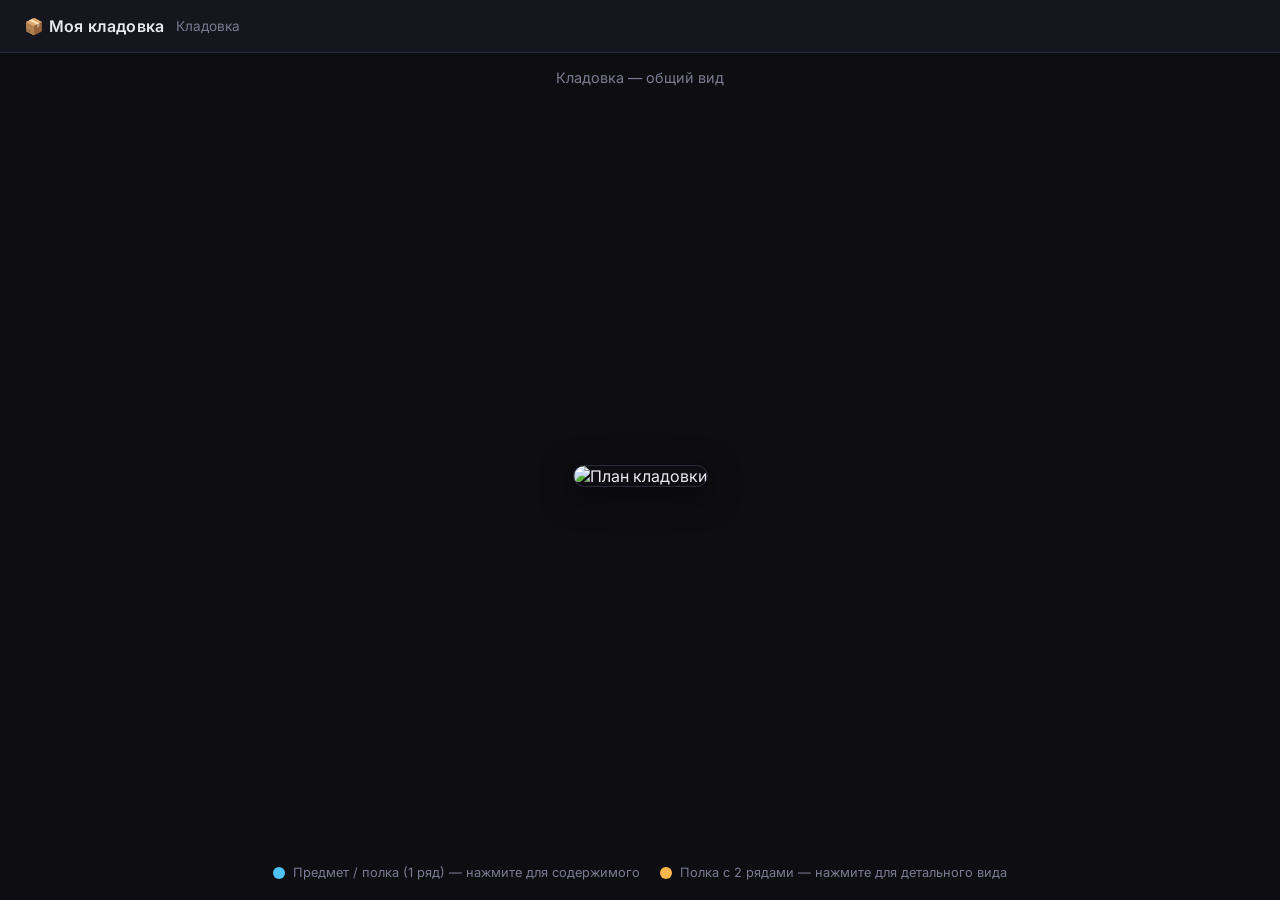
==== index.html @ 37446137 "Initial commit: storage map with Firebase Firestore backend Co-Authored-By: Claude Sonnet 4.6 <norep" ====
<!DOCTYPE html>
<html lang="ru">
<head>
  <meta charset="UTF-8">
  <meta name="viewport" content="width=device-width, initial-scale=1.0">
  <title>Моя кладовка</title>
  <link rel="preconnect" href="https://fonts.googleapis.com">
  <link href="https://fonts.googleapis.com/css2?family=Inter:wght@400;500;600&display=swap" rel="stylesheet">
  <link rel="stylesheet" href="css/style.css">
</head>
<body>
  <div id="app">
    <header class="header">
      <h1>📦 Моя кладовка</h1>
      <div class="breadcrumbs" id="breadcrumbs"></div>
      <button class="btn-back hidden" id="btn-back">← Назад</button>
    </header>

    <p class="screen-title" id="screen-title"></p>

    <main class="scene">
      <div id="loading" style="display:flex;align-items:center;justify-content:center;color:var(--text-muted);font-size:0.9rem;gap:10px">
        <span style="animation:spin 1s linear infinite;display:inline-block">⏳</span> Загрузка...
      </div>
      <div class="photo-wrapper" id="photo-wrapper"></div>
    </main>

    <div class="legend" id="legend"></div>
  </div>

  <!-- Modal -->
  <div class="modal-overlay" id="modal-overlay">
    <div class="modal" role="dialog" aria-modal="true">
      <div class="modal-header">
        <h2 id="modal-title"></h2>
        <button class="modal-close" id="modal-close" aria-label="Закрыть">✕</button>
      </div>
      <div class="modal-body">
        <ul id="modal-list"></ul>
      </div>
    </div>
  </div>

  <style>
    @keyframes spin { to { transform: rotate(360deg); } }
  </style>

  <!-- Firebase SDK -->
  <script src="https://www.gstatic.com/firebasejs/9.23.0/firebase-app-compat.js"></script>
  <script src="https://www.gstatic.com/firebasejs/9.23.0/firebase-firestore-compat.js"></script>
  <script src="js/firebase-config.js"></script>
  <script src="js/data.js"></script>
  <script src="js/viewer.js"></script>
</body>
</html>
---- css/style.css ----
/* ===== RESET & BASE ===== */
*, *::before, *::after { box-sizing: border-box; margin: 0; padding: 0; }

:root {
  --bg: #0e0e12;
  --surface: #16161e;
  --surface2: #1e1e2a;
  --border: #2a2a3a;
  --text: #e8e8f0;
  --text-muted: #7a7a90;
  --accent: #6c63ff;
  --accent-hover: #8a82ff;
  --dot-single: #4fc3f7;      /* голубой — одиночный предмет/1 ряд */
  --dot-multi: #ffb74d;       /* оранжевый — полка с 2 рядами */
  --dot-box: #81c784;         /* зелёный — коробка внутри полки */
  --danger: #ef5350;
  --success: #66bb6a;
  --radius: 12px;
  --shadow: 0 8px 32px rgba(0,0,0,0.6);
}

html, body { height: 100%; font-family: 'Inter', system-ui, sans-serif; background: var(--bg); color: var(--text); }

/* ===== LAYOUT ===== */
#app {
  min-height: 100vh;
  display: flex;
  flex-direction: column;
}

/* ===== HEADER ===== */
.header {
  display: flex;
  align-items: center;
  gap: 12px;
  padding: 16px 24px;
  background: var(--surface);
  border-bottom: 1px solid var(--border);
  position: sticky;
  top: 0;
  z-index: 100;
}

.header h1 {
  font-size: 1rem;
  font-weight: 600;
  color: var(--text);
  letter-spacing: 0.02em;
}

.breadcrumbs {
  display: flex;
  align-items: center;
  gap: 8px;
  font-size: 0.85rem;
  color: var(--text-muted);
  flex: 1;
}

.breadcrumbs .crumb {
  cursor: pointer;
  color: var(--accent);
  transition: color 0.2s;
}
.breadcrumbs .crumb:hover { color: var(--accent-hover); }
.breadcrumbs .sep { color: var(--border); }
.breadcrumbs .current { color: var(--text-muted); cursor: default; }

.btn-back {
  display: flex;
  align-items: center;
  gap: 6px;
  padding: 6px 14px;
  background: transparent;
  border: 1px solid var(--border);
  border-radius: 8px;
  color: var(--text-muted);
  font-size: 0.85rem;
  cursor: pointer;
  transition: all 0.2s;
}
.btn-back:hover { border-color: var(--accent); color: var(--accent); }
.btn-back.hidden { display: none; }

/* ===== SCENE ===== */
.scene {
  flex: 1;
  display: flex;
  align-items: center;
  justify-content: center;
  padding: 32px 24px;
}

.photo-wrapper {
  position: relative;
  display: inline-block;
  max-width: 100%;
  border-radius: var(--radius);
  overflow: hidden;
  box-shadow: var(--shadow);
  border: 1px solid var(--border);
}

.photo-wrapper img {
  display: block;
  max-width: min(900px, 100%);
  max-height: 70vh;
  width: 100%;
  object-fit: cover;
  user-select: none;
}

/* ===== DOTS ===== */
.dot {
  position: absolute;
  width: 18px;
  height: 18px;
  border-radius: 50%;
  transform: translate(-50%, -50%);
  cursor: pointer;
  border: 2px solid rgba(255,255,255,0.3);
  transition: transform 0.2s, box-shadow 0.2s;
  z-index: 10;
}

.dot::after {
  content: '';
  position: absolute;
  inset: -4px;
  border-radius: 50%;
  border: 2px solid currentColor;
  opacity: 0;
  transition: opacity 0.2s, transform 0.3s;
}

.dot:hover {
  transform: translate(-50%, -50%) scale(1.4);
  box-shadow: 0 0 16px currentColor;
}

.dot:hover::after {
  opacity: 0.4;
  transform: scale(1.3);
}

.dot.type-item { background: var(--dot-single); color: var(--dot-single); }
.dot.type-shelf-multi { background: var(--dot-multi); color: var(--dot-multi); }
.dot.type-box { background: var(--dot-box); color: var(--dot-box); }

/* Pulse animation */
@keyframes pulse {
  0%, 100% { box-shadow: 0 0 0 0 currentColor; opacity: 1; }
  50% { box-shadow: 0 0 0 6px transparent; opacity: 0.8; }
}
.dot { animation: pulse 2.5s ease-in-out infinite; }
.dot:hover { animation: none; }

/* ===== LEGEND ===== */
.legend {
  display: flex;
  gap: 20px;
  justify-content: center;
  padding: 0 24px 20px;
  flex-wrap: wrap;
}

.legend-item {
  display: flex;
  align-items: center;
  gap: 8px;
  font-size: 0.8rem;
  color: var(--text-muted);
}

.legend-dot {
  width: 12px;
  height: 12px;
  border-radius: 50%;
  flex-shrink: 0;
}

/* ===== MODAL ===== */
.modal-overlay {
  position: fixed;
  inset: 0;
  background: rgba(0,0,0,0.75);
  backdrop-filter: blur(4px);
  z-index: 200;
  display: flex;
  align-items: center;
  justify-content: center;
  padding: 24px;
  opacity: 0;
  pointer-events: none;
  transition: opacity 0.2s;
}

.modal-overlay.visible {
  opacity: 1;
  pointer-events: all;
}

.modal {
  background: var(--surface2);
  border: 1px solid var(--border);
  border-radius: var(--radius);
  box-shadow: var(--shadow);
  width: 100%;
  max-width: 480px;
  max-height: 80vh;
  overflow: hidden;
  display: flex;
  flex-direction: column;
  transform: translateY(12px);
  transition: transform 0.2s;
}

.modal-overlay.visible .modal { transform: translateY(0); }

.modal-header {
  display: flex;
  align-items: center;
  justify-content: space-between;
  padding: 20px 24px 16px;
  border-bottom: 1px solid var(--border);
}

.modal-header h2 {
  font-size: 1rem;
  font-weight: 600;
  color: var(--text);
}

.modal-close {
  width: 32px;
  height: 32px;
  border-radius: 8px;
  background: transparent;
  border: 1px solid var(--border);
  color: var(--text-muted);
  cursor: pointer;
  font-size: 1.1rem;
  display: flex;
  align-items: center;
  justify-content: center;
  transition: all 0.2s;
}
.modal-close:hover { border-color: var(--danger); color: var(--danger); }

.modal-body {
  padding: 20px 24px;
  overflow-y: auto;
}

.modal-body ul {
  list-style: none;
  display: flex;
  flex-direction: column;
  gap: 8px;
}

.modal-body ul li {
  display: flex;
  align-items: center;
  gap: 10px;
  padding: 10px 14px;
  background: var(--surface);
  border-radius: 8px;
  font-size: 0.9rem;
  color: var(--text);
  border: 1px solid var(--border);
}

.modal-body ul li::before {
  content: '';
  width: 6px;
  height: 6px;
  border-radius: 50%;
  background: var(--accent);
  flex-shrink: 0;
}

.modal-body .empty {
  color: var(--text-muted);
  font-size: 0.9rem;
  text-align: center;
  padding: 16px 0;
}

/* ===== SCREEN TITLE ===== */
.screen-title {
  text-align: center;
  padding: 16px 24px 0;
  font-size: 0.9rem;
  color: var(--text-muted);
}

/* ===== SCROLLBAR ===== */
::-webkit-scrollbar { width: 6px; }
::-webkit-scrollbar-track { background: var(--surface); }
::-webkit-scrollbar-thumb { background: var(--border); border-radius: 3px; }
::-webkit-scrollbar-thumb:hover { background: var(--accent); }

/* ===== MOBILE ===== */
@media (max-width: 600px) {
  .header { padding: 12px 16px; }
  .header h1 { font-size: 0.9rem; }
  .scene { padding: 16px 12px; }
  .dot { width: 14px; height: 14px; }
  .legend { gap: 12px; padding: 0 16px 16px; }
  .modal { max-width: 100%; }
}
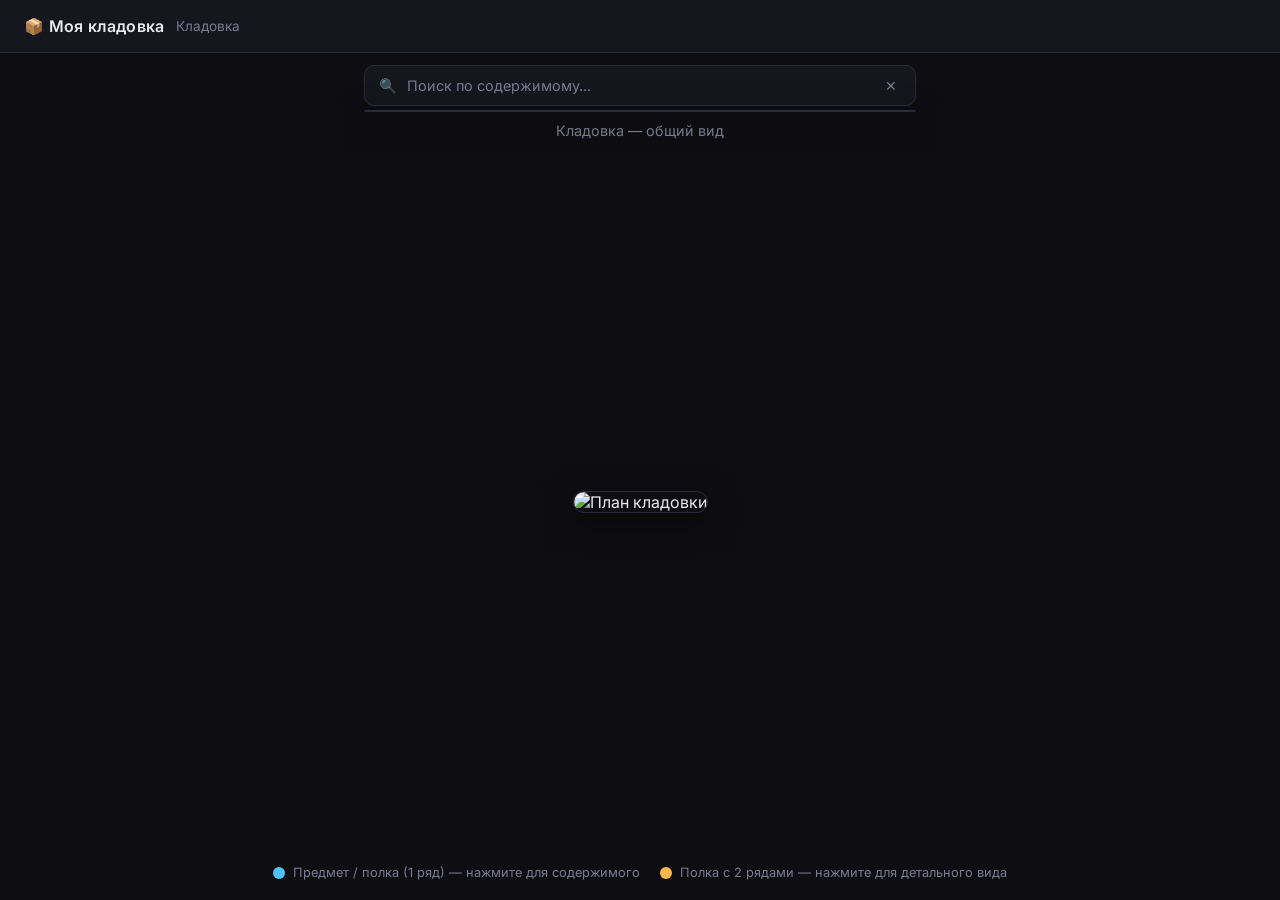
==== commit 1127e3eb: "Add search bar with partial match (3+ chars) Co-Authored-By: Claude Sonnet 4.6 <noreply@anthropic.co" ====
--- a/index.html
+++ b/index.html
@@ -15,6 +15,15 @@
       <div class="breadcrumbs" id="breadcrumbs"></div>
       <button class="btn-back hidden" id="btn-back">← Назад</button>
     </header>
+
+    <div class="search-wrap" id="search-wrap">
+      <div class="search-box">
+        <span class="search-icon">🔍</span>
+        <input class="search-input" id="search-input" type="search" placeholder="Поиск по содержимому..." autocomplete="off">
+        <button class="search-clear hidden" id="search-clear">✕</button>
+      </div>
+      <div class="search-results hidden" id="search-results"></div>
+    </div>
 
     <p class="screen-title" id="screen-title"></p>
 
--- a/css/style.css
+++ b/css/style.css
@@ -287,6 +287,101 @@
   padding: 16px 0;
 }
 
+/* ===== SEARCH ===== */
+.search-wrap {
+  padding: 12px 24px 0;
+  position: relative;
+  max-width: 600px;
+  margin: 0 auto;
+  width: 100%;
+}
+
+.search-box {
+  display: flex;
+  align-items: center;
+  gap: 10px;
+  background: var(--surface);
+  border: 1px solid var(--border);
+  border-radius: 10px;
+  padding: 0 14px;
+  transition: border-color 0.2s;
+}
+.search-box:focus-within { border-color: var(--accent); }
+
+.search-icon { font-size: 0.9rem; flex-shrink: 0; opacity: 0.5; }
+
+.search-input {
+  flex: 1;
+  background: transparent;
+  border: none;
+  outline: none;
+  color: var(--text);
+  font-size: 0.9rem;
+  font-family: inherit;
+  padding: 11px 0;
+}
+.search-input::placeholder { color: var(--text-muted); }
+.search-input::-webkit-search-cancel-button { display: none; }
+
+.search-clear {
+  background: transparent;
+  border: none;
+  color: var(--text-muted);
+  cursor: pointer;
+  font-size: 0.85rem;
+  padding: 4px;
+  border-radius: 4px;
+  transition: color 0.2s;
+  flex-shrink: 0;
+}
+.search-clear:hover { color: var(--danger); }
+
+.search-results {
+  position: absolute;
+  left: 24px;
+  right: 24px;
+  top: calc(100% + 4px);
+  background: var(--surface2);
+  border: 1px solid var(--border);
+  border-radius: 10px;
+  box-shadow: var(--shadow);
+  z-index: 50;
+  overflow: hidden;
+  max-height: 360px;
+  overflow-y: auto;
+}
+
+.search-result-item {
+  padding: 12px 16px;
+  cursor: pointer;
+  border-bottom: 1px solid var(--border);
+  transition: background 0.15s;
+}
+.search-result-item:last-child { border-bottom: none; }
+.search-result-item:hover { background: var(--surface3, #252535); }
+
+.result-path {
+  font-size: 0.75rem;
+  color: var(--text-muted);
+  margin-bottom: 4px;
+}
+.result-match {
+  font-size: 0.88rem;
+  color: var(--text);
+}
+.result-match mark {
+  background: transparent;
+  color: var(--accent);
+  font-weight: 600;
+}
+
+.search-no-results {
+  padding: 16px;
+  text-align: center;
+  color: var(--text-muted);
+  font-size: 0.88rem;
+}
+
 /* ===== SCREEN TITLE ===== */
 .screen-title {
   text-align: center;
